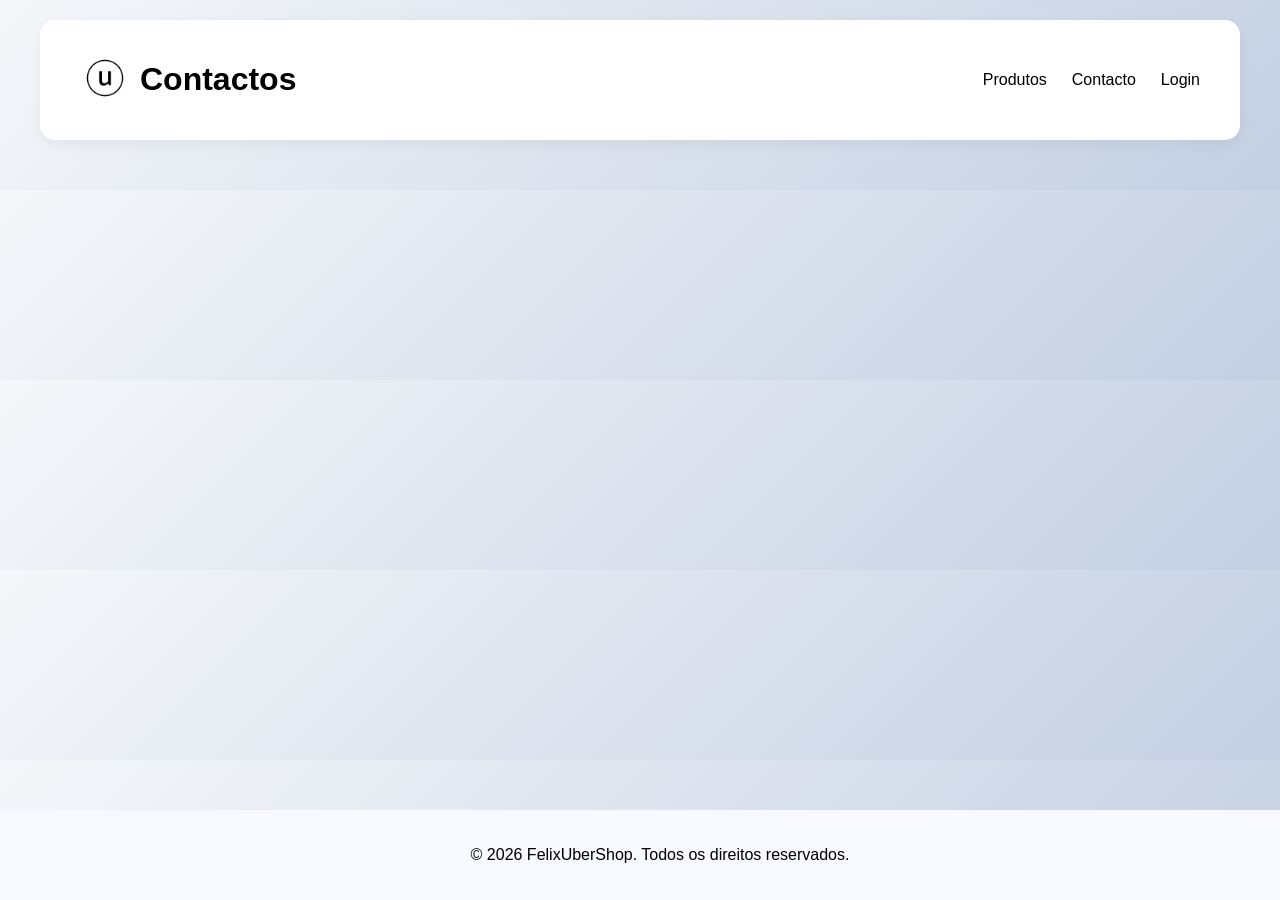
==== paginas/contactos.html @ f2434bb3 "Contactos Atualizado HTML" ====
<!DOCTYPE html>
<html>
    <head>
        <meta charset="UTF-8">
        <meta name="viewport" content="width=device-width, initial-scale=1.0">
        <title>Contactos</title>
        <style>
            body {
            font-family: 'Segoe UI', Tahoma, Geneva, Verdana, sans-serif;
            background: linear-gradient(135deg, #f5f7fa 0%, #c3cfe2 100%);
            color: var(--dark);
            margin: 0;
            padding: 0;
        }
        
        .container {
            max-width: 1200px;
            margin: 0 auto;
            padding: 20px;
        }

        header {
            background-color: white;
            padding: 20px 40px;
            border-radius: 15px;
            box-shadow: 0 5px 15px rgba(0, 0, 0, 0.05);
            margin-bottom: 30px;
            display: flex;
            justify-content: space-between;
            align-items: center;
        }
        nav {
            display: flex;
            align-items: center;
        }
        
        nav a {
            color: var(--dark);
            text-decoration: none;
            margin-left: 25px;
            font-weight: 500;
            transition: color 0.3s;
        }
        
        nav a:hover {
            color: var(--primary);
        }
        .logo {
            display: flex;
            align-items: center;
        }
        .logo img {
            height: 50px;
            margin-right: 10px;   
        }
        footer {
            text-align: center;
            position: fixed;
            margin: 1 auto;
            padding: 20px;
            bottom: 0;
            left: 0;
            width: 100%;
            background-color: ghostwhite;
        }
        </style>
    </head>
    <body>
            <div class="container">
            <header>
            <div class="logo">
                <a href="index.html">
                    <img src="logo.png" alt="FelixUberShop Logo">
                </a>
                <h1>Contactos</h1>
            </div>
            <nav>
				<a href="#"><i class="fas fa-product-hunt"></i> Produtos</a>
				<a href="contactos.html"><i class="fas fa-contact-card"></i> Contacto</a>
				<a href="#" class="btn"><i class="fas fa-sign-in-alt"></i> Login</a>
			</nav>
        </header>

            

        <footer>
            <p>&copy; 2026 FelixUberShop. Todos os direitos reservados.</p>
        </footer>
    </body>
</html>
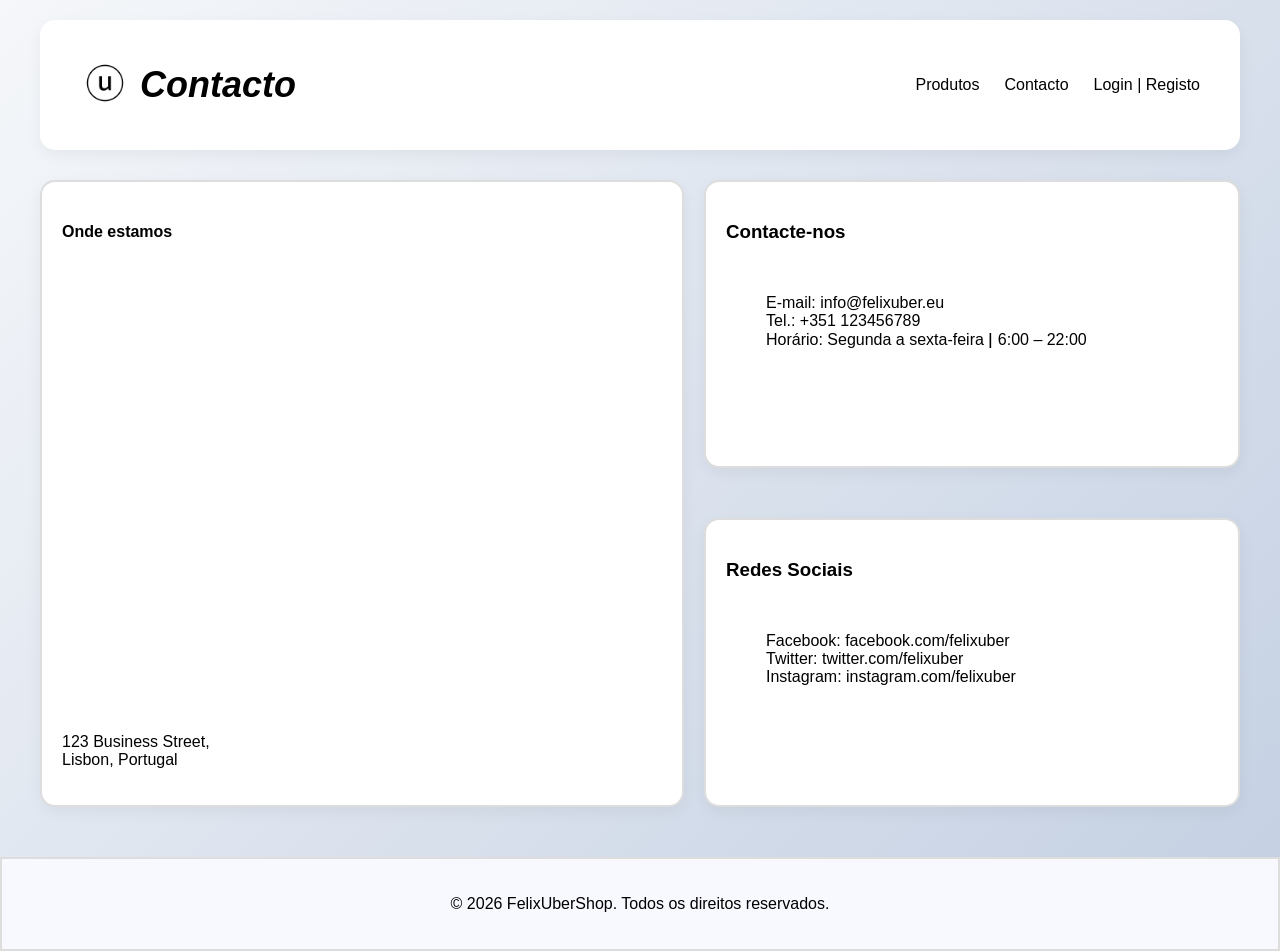
==== commit b3151849: "versão a rever Implementações ainda por testar" ====
--- a/paginas/contactos.html
+++ b/paginas/contactos.html
@@ -5,85 +5,172 @@
         <meta name="viewport" content="width=device-width, initial-scale=1.0">
         <title>Contactos</title>
         <style>
-            body {
-            font-family: 'Segoe UI', Tahoma, Geneva, Verdana, sans-serif;
-            background: linear-gradient(135deg, #f5f7fa 0%, #c3cfe2 100%);
-            color: var(--dark);
-            margin: 0;
-            padding: 0;
-        }
-        
-        .container {
-            max-width: 1200px;
-            margin: 0 auto;
-            padding: 20px;
-        }
+            body { 
+                font-family: 'Segoe UI', Tahoma, Geneva, Verdana, sans-serif;
+                background: linear-gradient(135deg, #f5f7fa 0%, #c3cfe2 100%);
+                color: var(--dark);
+                margin: 0;
+                padding: 0;
+            }
+            
+            .container {
+                max-width: 1200px;
+                margin: 0 auto;
+                padding: 20px;    
+            }
 
-        header {
-            background-color: white;
-            padding: 20px 40px;
-            border-radius: 15px;
-            box-shadow: 0 5px 15px rgba(0, 0, 0, 0.05);
-            margin-bottom: 30px;
-            display: flex;
-            justify-content: space-between;
-            align-items: center;
-        }
-        nav {
-            display: flex;
-            align-items: center;
-        }
-        
-        nav a {
-            color: var(--dark);
-            text-decoration: none;
-            margin-left: 25px;
-            font-weight: 500;
-            transition: color 0.3s;
-        }
-        
-        nav a:hover {
-            color: var(--primary);
-        }
-        .logo {
-            display: flex;
-            align-items: center;
-        }
-        .logo img {
-            height: 50px;
-            margin-right: 10px;   
-        }
-        footer {
-            text-align: center;
-            position: fixed;
-            margin: 1 auto;
-            padding: 20px;
-            bottom: 0;
-            left: 0;
-            width: 100%;
-            background-color: ghostwhite;
-        }
-        </style>
+            header {
+                background-color: white;
+                padding: 20px 40px;
+                border-radius: 15px;
+                box-shadow: 0 5px 15px rgba(0, 0, 0, 0.05);
+                margin-bottom: 30px;
+                display: flex;
+                justify-content: space-between;
+                align-items: center;
+            }
+
+            nav {
+                display: flex;
+                align-items: center;
+            }
+            
+            nav a {
+                color: var(--dark);
+                text-decoration: none;
+                margin-left: 25px;
+                font-weight: 500;
+                transition: color 0.3s;
+            }
+            
+            nav a:hover {
+                color: var(--primary);
+                transform: translateY(-2px);
+                transition: color 0.3s, transform 0.3s, box-shadow 0.3s;
+            }
+            .logo {
+                display: flex;
+                align-items: center;
+            }
+
+            .logo img {
+                height: 50px;
+                margin-right: 10px;   
+            }
+            .logo:hover {
+                transform: translateY(-2px);
+                transition: transform 0.3s, box-shadow 0.3s;
+            }
+            footer {
+                text-align: center;
+                position: flex;
+                margin: 1 auto;
+                padding: 20px;
+                bottom: 0;
+                left: 0;
+                max-width: inherit;
+                background-color: ghostwhite;
+                border: 2px solid #ddd;
+            }
+
+            .container-column {
+                background-color: white;
+                padding: 20px;
+                border-radius: 15px;
+                box-shadow: 0 5px 15px rgba(0, 0, 0, 0.05);
+                margin-bottom: 30px;
+                max-width: 1200px;
+            }
+            .contact-column {
+                margin-bottom: 20px;
+            }
+
+            .container-title {
+                font-size: large;
+                font-style: oblique;
+            }
+            .container-column.contact-column{
+                display: flex;
+                flex-direction: column;
+            }
+
+            .columns-wrapper {
+                display: flex;
+                gap: 20px;
+            }
+
+            .columns-wrapper .container-column {
+                flex: 1;
+                border: 2px solid #ddd;
+                box-sizing: border-box;
+            } 
+            .right-stack {
+                display: flex;
+                flex-direction: column;
+                flex: 1;
+                gap: 20px;
+            }
+
+            .right-stack .container-column {
+                margin-bottom: 30px;
+            }           
+
+        </style> 
     </head>
     <body>
-            <div class="container">
+        <div class="container">
             <header>
-            <div class="logo">
-                <a href="index.html">
-                    <img src="logo.png" alt="FelixUberShop Logo">
-                </a>
-                <h1>Contactos</h1>
+                <div class="logo">
+                    <a href="index.html">
+                        <img src="logo.png" alt="FelixUberShop Logo">
+                    </a>
+                    <div class= "container-title"><h1>Contacto</h1> </div>    
+                </div>
+                <nav>
+				    <a href="produtos.html"><i class="fas fa-product-hunt"></i> Produtos</a>
+				    <a href="contactos.html"><i class="fas fa-contact-card"></i> Contacto</a>
+				    <a href="login.html" class="btn"><i class="fas fa-sign-in-alt"></i> Login | Registo</a>
+			    </nav>
+            </header>
+        
+            <div class="columns-wrapper">
+                <div class="container-column map-column">
+                    <h4>Onde estamos</h4>               
+                    <div class="map-container">
+                        
+                        <iframe src="https://www.google.com/maps/embed?pb=!1m10!1m8!1m3!1d6226.2559522098445!2d-9.124163252913135!3d38.71487069128832!3m2!1i1024!2i768!4f13.1!5e0!3m2!1sen!2spt!4v1742197360379!5m2!1sen!2spt" width="600" height="450" style="border:0;" allowfullscreen="" loading="lazy" referrerpolicy="no-referrer-when-downgrade"></iframe>
+                        <p class="address">
+                            123 Business Street,<br>
+                            Lisbon, Portugal
+                        </p>
+                    </div>
+                    
+
+                </div>
+                <div class= "right-stack">
+                    <div class="container-column contact-column">
+                        <h3>Contacte-nos</h3>
+                        <ul>                           
+                            <p> E-mail: info@felixuber.eu <br>
+                                Tel.: +351 123456789 <br>       
+                                Horário: Segunda a sexta-feira ǀ 6:00 – 22:00
+                            </p>
+                        </ul>
+                    </div>
+                    <div class="container-column contact-column">
+                        <h3>Redes Sociais</h3>
+                        <ul>
+                            <p>
+                                Facebook: facebook.com/felixuber<br>
+                                Twitter: twitter.com/felixuber<br>
+                                Instagram: instagram.com/felixuber
+                            </p>
+                        </ul>
+                    </div>
+                </div>
             </div>
-            <nav>
-				<a href="#"><i class="fas fa-product-hunt"></i> Produtos</a>
-				<a href="contactos.html"><i class="fas fa-contact-card"></i> Contacto</a>
-				<a href="#" class="btn"><i class="fas fa-sign-in-alt"></i> Login</a>
-			</nav>
-        </header>
-
-            
-
-        <footer>
+        </div>
+            <footer>
             <p>&copy; 2026 FelixUberShop. Todos os direitos reservados.</p>
         </footer>
     </body>
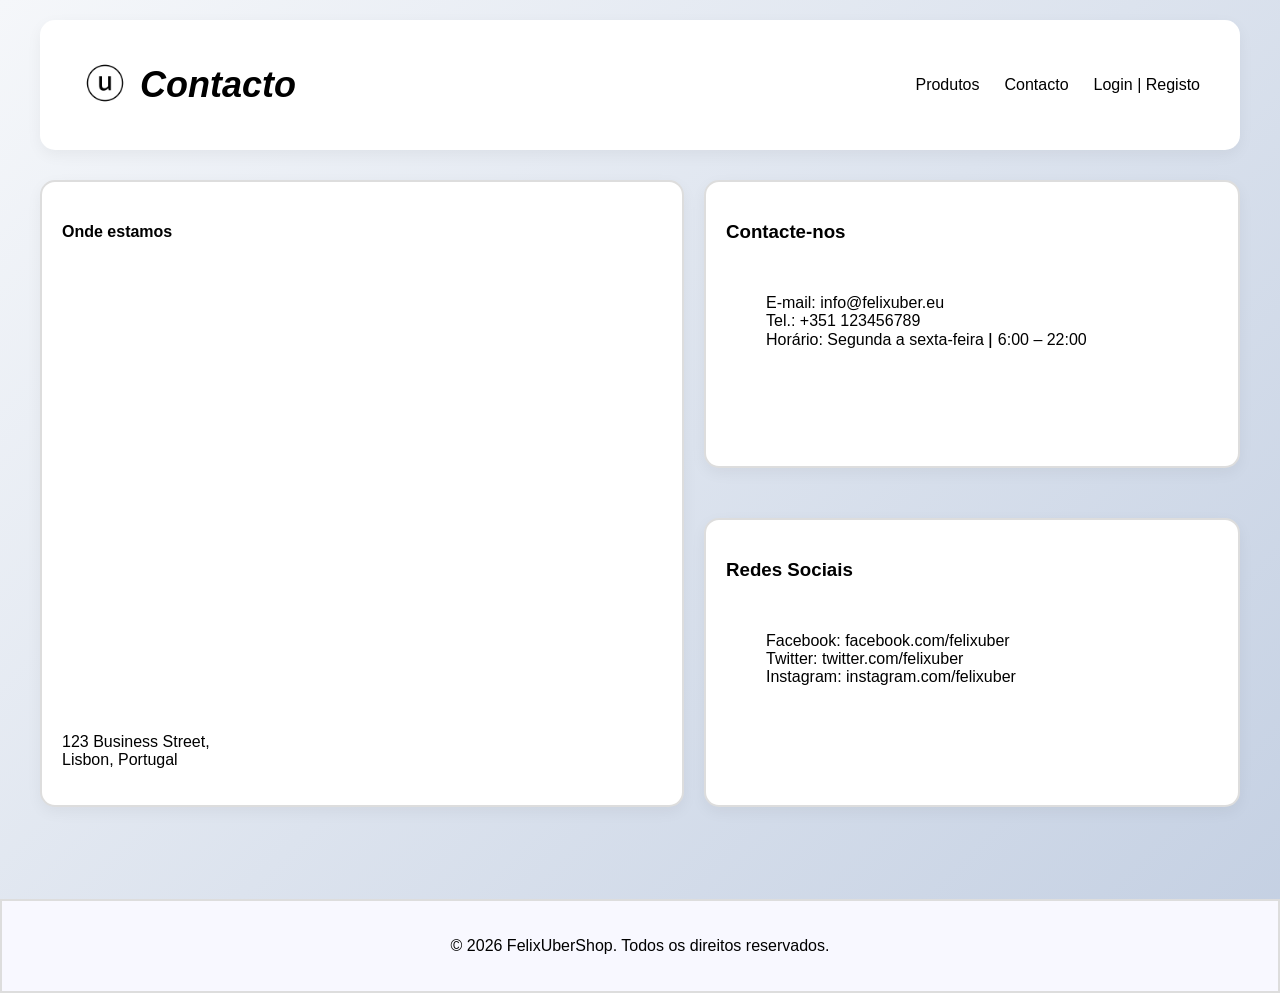
==== commit 28d093c4: "merge CSS Edição de algumas páginas, css optimizado (ainda falta ter o footer capaz de não desformat" ====
--- a/paginas/contactos.html
+++ b/paginas/contactos.html
@@ -3,75 +3,9 @@
     <head>
         <meta charset="UTF-8">
         <meta name="viewport" content="width=device-width, initial-scale=1.0">
+        <link rel="stylesheet" href="styles.css">
         <title>Contactos</title>
         <style>
-            body { 
-                font-family: 'Segoe UI', Tahoma, Geneva, Verdana, sans-serif;
-                background: linear-gradient(135deg, #f5f7fa 0%, #c3cfe2 100%);
-                color: var(--dark);
-                margin: 0;
-                padding: 0;
-            }
-            
-            .container {
-                max-width: 1200px;
-                margin: 0 auto;
-                padding: 20px;    
-            }
-
-            header {
-                background-color: white;
-                padding: 20px 40px;
-                border-radius: 15px;
-                box-shadow: 0 5px 15px rgba(0, 0, 0, 0.05);
-                margin-bottom: 30px;
-                display: flex;
-                justify-content: space-between;
-                align-items: center;
-            }
-
-            nav {
-                display: flex;
-                align-items: center;
-            }
-            
-            nav a {
-                color: var(--dark);
-                text-decoration: none;
-                margin-left: 25px;
-                font-weight: 500;
-                transition: color 0.3s;
-            }
-            
-            nav a:hover {
-                color: var(--primary);
-                transform: translateY(-2px);
-                transition: color 0.3s, transform 0.3s, box-shadow 0.3s;
-            }
-            .logo {
-                display: flex;
-                align-items: center;
-            }
-
-            .logo img {
-                height: 50px;
-                margin-right: 10px;   
-            }
-            .logo:hover {
-                transform: translateY(-2px);
-                transition: transform 0.3s, box-shadow 0.3s;
-            }
-            footer {
-                text-align: center;
-                position: flex;
-                margin: 1 auto;
-                padding: 20px;
-                bottom: 0;
-                left: 0;
-                max-width: inherit;
-                background-color: ghostwhite;
-                border: 2px solid #ddd;
-            }
 
             .container-column {
                 background-color: white;
--- a/paginas/styles.css
+++ b/paginas/styles.css
@@ -0,0 +1,73 @@
+
+html, body {
+  margin: 0;
+  padding: 0;
+}
+
+
+body {
+    font-family: 'Segoe UI', Tahoma, Geneva, Verdana, sans-serif;
+    background: linear-gradient(135deg, #f5f7fa 0%, #c3cfe2 100%);
+    color: var(--dark);
+}
+
+.container {
+    max-width: 1200px;
+    margin: 0 auto;
+    padding: 20px;
+}
+
+header {
+    background-color: white;
+    padding: 20px 40px;
+    border-radius: 15px;
+    box-shadow: 0 5px 15px rgba(0, 0, 0, 0.05);
+    margin-bottom: 30px;
+    display: flex;
+    justify-content: space-between;
+    align-items: center;
+}
+
+nav {
+    display: flex;
+    align-items: center;
+}
+
+nav a {
+    color: var(--dark);
+    text-decoration: none;
+    margin-left: 25px;
+    font-weight: 500;
+    transition: color 0.3s;
+}
+
+nav a:hover {
+    color: var(--primary);
+    transform: translateY(-2px);
+    transition: color 0.3s, transform 0.3s, box-shadow 0.3s;
+}
+
+.logo {
+    display: flex;
+    align-items: center;
+}
+
+.logo img {
+    height: 50px;
+    margin-right: 10px;   
+}
+
+.logo:hover {
+    transform: translateY(-2px);
+    transition: transform 0.3s, box-shadow 0.3s;
+}
+
+footer {
+    text-align: center;
+    padding: 20px;
+    margin-top: 42px;
+    background-color: ghostwhite;
+    border: 2px solid #ddd;
+    width: 100%;
+    box-sizing: border-box;
+}
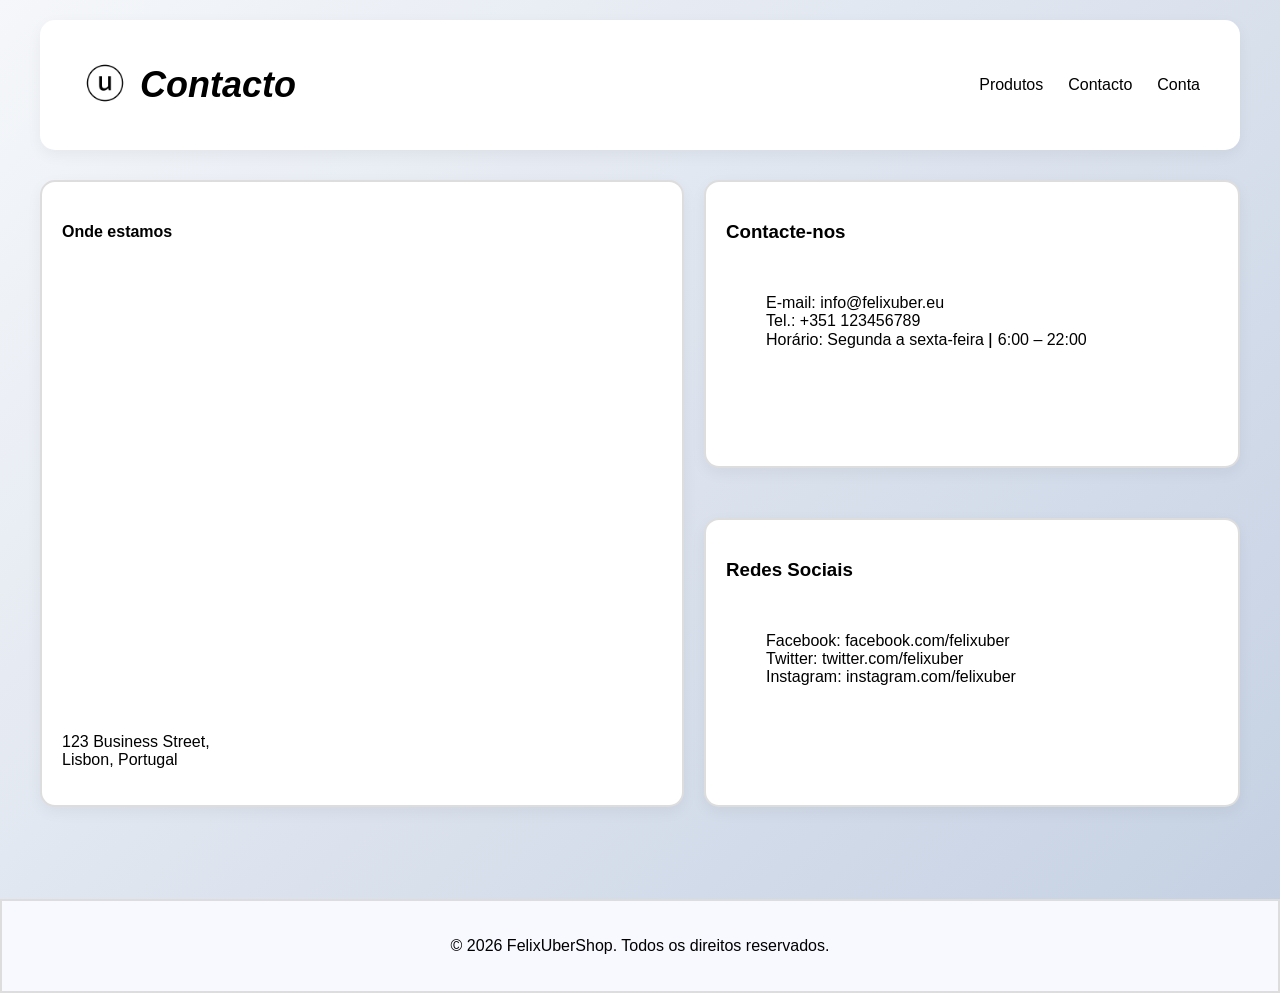
==== commit 455bc513: "fix: alterar botão "Login | Registo" para "Conta" na navegação Nos ficheiros contactos.html e produt" ====
--- a/paginas/contactos.html
+++ b/paginas/contactos.html
@@ -63,7 +63,7 @@
                 <nav>
 				    <a href="produtos.html"><i class="fas fa-product-hunt"></i> Produtos</a>
 				    <a href="contactos.html"><i class="fas fa-contact-card"></i> Contacto</a>
-				    <a href="login.html" class="btn"><i class="fas fa-sign-in-alt"></i> Login | Registo</a>
+				    <a href="login.html" class="btn"><i class="fas fa-user"></i> Conta</a>
 			    </nav>
             </header>
         
--- a/paginas/styles.css
+++ b/paginas/styles.css
@@ -3,7 +3,6 @@
   margin: 0;
   padding: 0;
 }
-
 
 body {
     font-family: 'Segoe UI', Tahoma, Geneva, Verdana, sans-serif;
